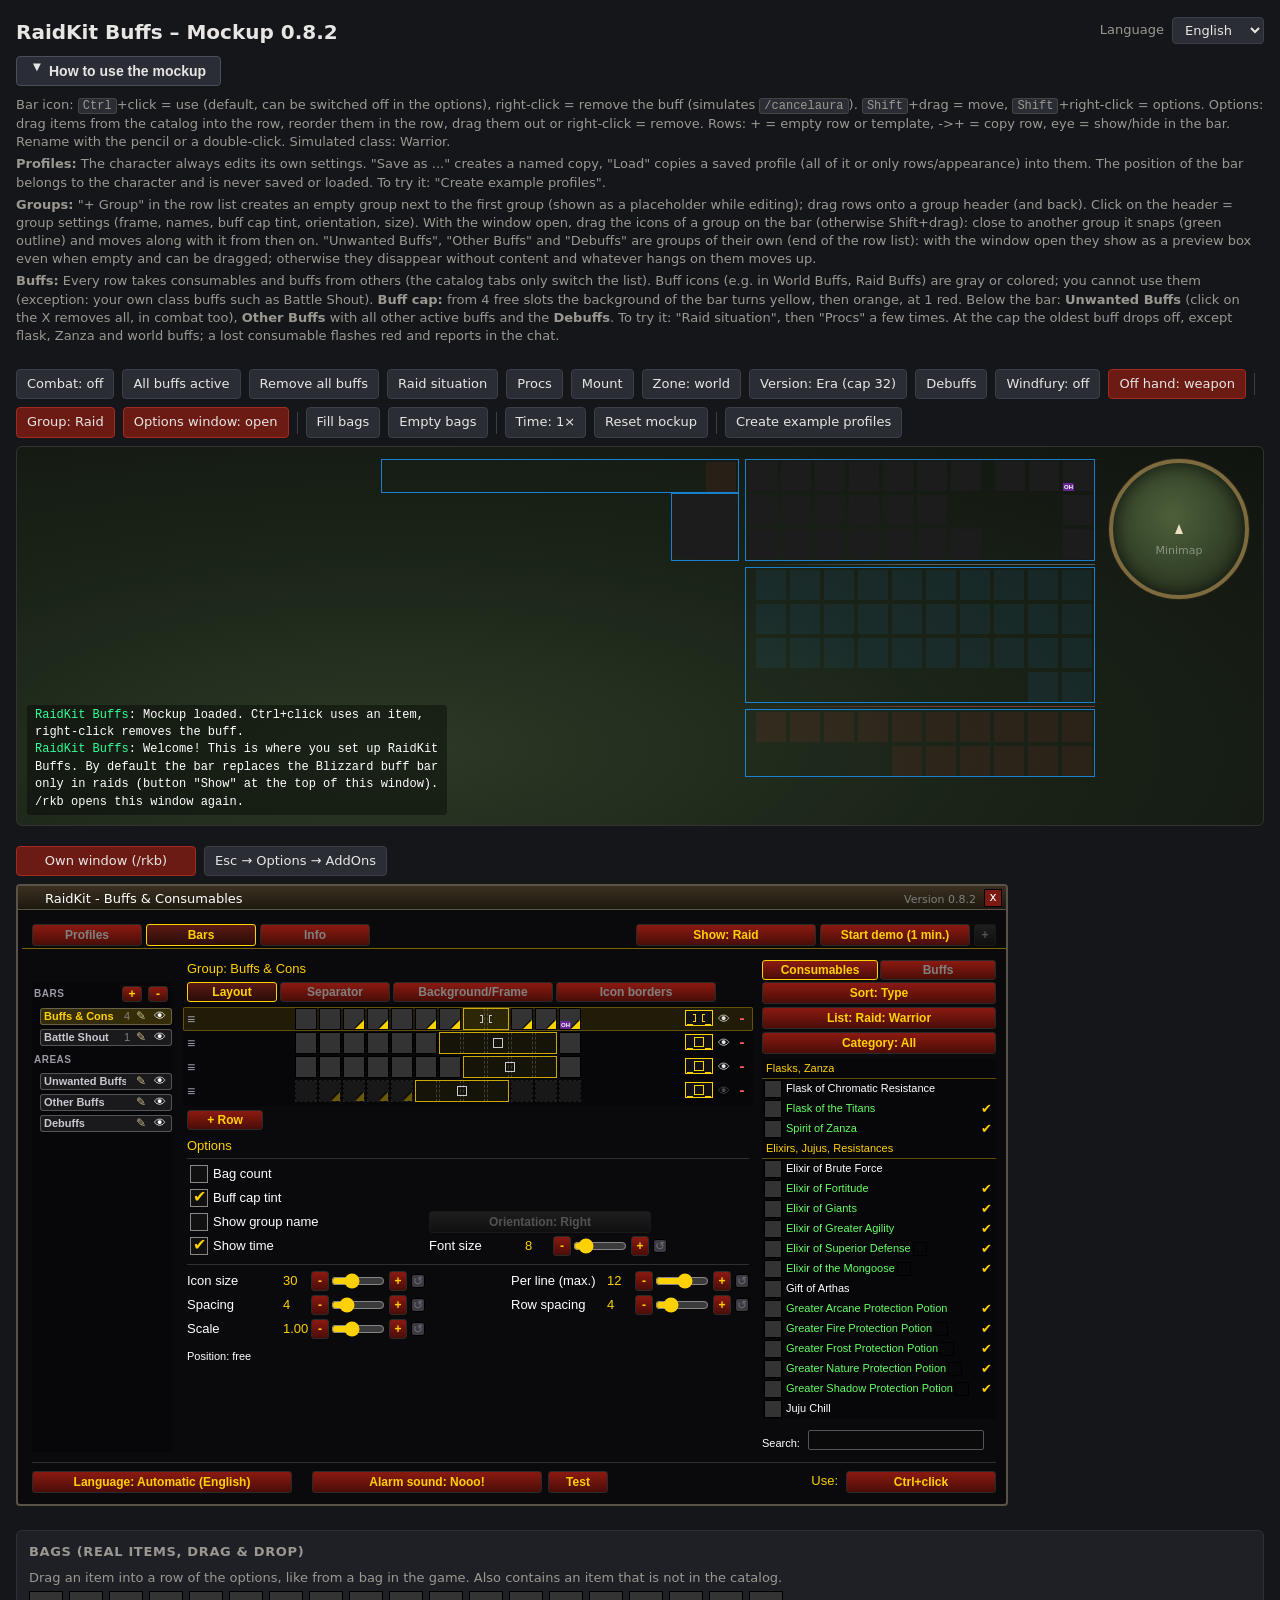
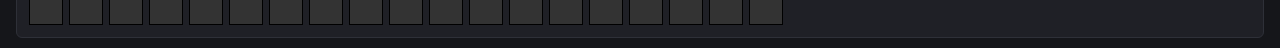
==== Docs/mockup/raidkit_buffs.html @ 88bfc9eb "Preview 0.8.2" ====
<!doctype html>
<html lang="en">
<head>
<meta charset="utf-8">
<meta name="viewport" content="width=device-width, initial-scale=1">
<title>RaidKit Buffs Mockup</title>
<!--
  Interactive preview of RaidKit Buffs 0.6.0 (bar + options).
  Mirrors layout and logic of Bar.lua / Options.lua / Auras.lua / Data.lua:
  - options content 660x605 with the same Place(x, y) coordinates as Options.lua
  - drag & drop as in game: catalog -> row, reorder within the row, drag out = remove, reorder rows
  - icon states, use mode (Ctrl+click / click / off), combat-safe rebuild
  Icons are loaded from Wowhead (wow.zamimg.com), like many fan sites do.
  Layout in css/raidkit_buffs.css, code in js/ (one file per Lua counterpart, load order in js/boot.js).
  CATALOG (js/data.js) is generated from Data.lua: tools\sync-mockup-catalog.ps1
-->
<link rel="stylesheet" href="css/raidkit_buffs.css">
</head>
<body>
<!-- page texts (2026-11-14, user): English in the HTML, German from PAGE_DE (data-p = key); the dropdown top right
     switches the whole page, the game texts too (?lang=) -->
<header>
  <div class="pagehead">
    <h1>RaidKit Buffs – Mockup 0.8.2</h1>
    <label class="pagelang"><span data-p="Language">Language</span>
      <select id="pageLang"><option value="en">English</option><option value="de">Deutsch</option><option value="fr">Français</option><option value="es">Español</option></select>
    </label>
  </div>
  <details class="pagehelp" id="pageHelp" open><summary data-p="How to use the mockup">How to use the mockup</summary>
  <p class="hint" data-p="intro">Bar icon: <kbd>Ctrl</kbd>+click = use (default, can be switched off in the options), right-click = remove the buff (simulates <kbd>/cancelaura</kbd>). <kbd>Shift</kbd>+drag = move, <kbd>Shift</kbd>+right-click = options.
    Options: drag items from the catalog into the row, reorder them in the row, drag them out or right-click = remove.
    Rows: + = empty row or template, ->+ = copy row, eye = show/hide in the bar. Rename with the pencil or a double-click. Simulated class: Warrior.</p>
  <p class="hint" data-p="profiles"><b>Profiles:</b> The character always edits its own settings. "Save as ..." creates a named copy, "Load" copies a saved profile (all of it or only rows/appearance) into them. The position of the bar belongs to the character and is never saved or loaded. To try it: "Create example profiles".</p>
  <p class="hint" data-p="groups"><b>Groups:</b> "+ Group" in the row list creates an empty group next to the first group (shown as a placeholder while editing); drag rows onto a group header (and back). Click on the header = group settings (frame, names, buff cap tint, orientation, size). With the window open, drag the icons of a group on the bar (otherwise Shift+drag): close to another group it snaps (green outline) and moves along with it from then on. "Unwanted Buffs", "Other Buffs" and "Debuffs" are groups of their own (end of the row list): with the window open they show as a preview box even when empty and can be dragged; otherwise they disappear without content and whatever hangs on them moves up.</p>
  <p class="hint" data-p="buffs"><b>Buffs:</b> Every row takes consumables and buffs from others (the catalog tabs only switch the list). Buff icons (e.g. in World Buffs, Raid Buffs) are gray or colored; you cannot use them (exception: your own class buffs such as Battle Shout). <b>Buff cap:</b> from 4 free slots the background of the bar turns yellow, then orange, at 1 red. Below the bar: <b>Unwanted Buffs</b> (click on the X removes all, in combat too), <b>Other Buffs</b> with all other active buffs and the <b>Debuffs</b>.
    To try it: "Raid situation", then "Procs" a few times. At the cap the oldest buff drops off, except flask, Zanza and world buffs; a lost consumable flashes red and reports in the chat.</p>
  </details>
</header>

<section>
  <div class="toolbar">
    <button id="btnCombat" data-p="Combat: off">Combat: off</button>
    <button id="btnAllOn" data-p="All buffs active">All buffs active</button>
    <button id="btnAllOff" data-p="Remove all buffs">Remove all buffs</button>
    <button id="btnRaid" data-p="Raid situation">Raid situation</button>
    <button id="btnProcs">Procs</button>
    <button id="btnMount" data-p="Mount">Mount</button>
    <button id="btnZone" data-p="Zone: world">Zone: world</button>
    <button id="btnVersion" data-p="Version: Era (cap 32)">Version: Era (cap 32)</button>
    <button id="btnDebuff">Debuffs</button>
    <button id="btnWf" data-p="Windfury: off">Windfury: off</button>
    <button id="btnOffhand" class="on" data-p="Off hand: weapon">Off hand: weapon</button>
    <span class="sep"></span>
    <button id="btnGroup" class="on" data-p="Group: Raid">Group: Raid</button>
    <button id="btnOptOpen" data-p="Options window: closed">Options window: closed</button>
    <span class="sep"></span>
    <button id="btnRefill" data-p="Fill bags">Fill bags</button>
    <button id="btnEmpty" data-p="Empty bags">Empty bags</button>
    <span class="sep"></span>
    <button id="btnFast" data-p="Time: 1×">Time: 1×</button>
    <button id="btnReset" data-p="Reset mockup">Reset mockup</button>
    <span class="sep"></span>
    <button id="btnExamples" data-p="Create example profiles">Create example profiles</button>
  </div>
  <div class="screen" id="screen">
    <div class="combat-badge" data-p="In combat">In combat</div>
    <div class="minimap"><span>Minimap</span></div>
    <div class="bufffake" id="bufffake"></div>
    <div class="chat" id="chat"></div>
    <div class="cb-container" id="bar"></div>
    <div class="flash" id="flash"></div>
  </div>
</section>

<section>
  <div class="toolbar viewtabs">
    <button id="viewWindow" class="on" data-p="Own window (/rkb)">Own window (/rkb)</button>
    <button id="viewSettings" data-p="Esc → Options → AddOns">Esc → Options → AddOns</button>
  </div>
  <div class="host-wrap">
    <div class="window" id="hostWindow">
      <div class="titlebar"></div><div class="titleicon"></div><div class="titletext">RaidKit - Buffs &amp; Consumables</div><div class="titlever">Version 0.8.2</div><div class="close">x</div>
    </div>
    <div class="settings" id="hostSettings" style="display:none">
      <div class="head" data-l="Options">Options</div>
      <div class="cats">
        <div class="h" data-l="Game">Game</div><div data-l="Controls">Controls</div><div data-l="Interface">Interface</div><div data-l="Graphics">Graphics</div>
        <div class="h" data-l="AddOns">AddOns</div><div>Leatrix Plus</div><div class="on">RaidKitBuffsConsumables</div><div>Questie</div>
      </div>
      <div class="canvas" id="canvas">
        <div class="blizz-title">RaidKit - Buffs &amp; Consumables</div>
        <div class="blizz-text" data-l="The options have their own window (also via /rkb or /rkbc).">The options have their own window (also via /rkb or /rkbc).</div>
        <div class="blizz-btn" id="openOptions" data-l="Open RaidKit - Buffs &amp; Consumables">Open RaidKit - Buffs &amp; Consumables</div>
      </div>
    </div>
  </div>

  <div class="side">
    <div class="panel">
      <h2 data-p="Bags (real items, drag &amp; drop)">Bags (real items, drag &amp; drop)</h2>
      <p class="hint" data-p="bagsHint">Drag an item into a row of the options, like from a bag in the game. Also contains an item that is not in the catalog.</p>
      <div class="bag" id="bag"></div>
    </div>
  </div>
</section>

<div class="tooltip" id="tip"></div>
<div class="dragicon ic" id="dragicon"><div class="hint"></div></div>

<!-- scripts: js/boot.js loads locale.js, then the parts in js/ (list there) -->
<script src="js/locale.js"></script>
<script src="js/boot.js"></script>
</body>
</html>
---- Docs/mockup/css/raidkit_buffs.css ----
:root {
  --bg: #15161a; --panel: #1f2026; --text: #e8e6e3; --muted: #9a9890;
  --gold: #ffd100; --grey: #808080;
  --frame-bg: rgba(10, 10, 12, .94); --frame-border: #5a5348;
  --btn-top: #8b1a10; --btn-bot: #4a0d08;
}
* { box-sizing: border-box; }
body { margin: 0; background: var(--bg); color: var(--text); font: 14px/1.4 "Segoe UI", system-ui, sans-serif; }
header, section { max-width: 1280px; margin: 0 auto; padding: 10px 16px; }
h1 { font-size: 20px; margin: 8px 0 4px; }
h2 { font-size: 13px; margin: 0 0 8px; color: var(--muted); font-weight: 600; text-transform: uppercase; letter-spacing: .05em; }
p.hint { color: var(--muted); margin: 4px 0; font-size: 13px; }
/* page help, can be folded (2026-11-22, user; state per browser in localStorage) */
details.pagehelp summary { display: inline-block; list-style: none; cursor: pointer; user-select: none; margin: 6px 0;
  padding: 5px 14px; font: 600 14px/1.3 "Segoe UI", sans-serif; color: var(--text); background: #2a2d36;
  border: 1px solid #4a4e5c; border-radius: 4px; }
details.pagehelp summary::-webkit-details-marker { display: none; }
details.pagehelp summary::before { content: "\25B8"; display: inline-block; width: 1em; margin-right: 4px; transition: transform .15s; }
details.pagehelp[open] summary::before { transform: rotate(90deg); }
details.pagehelp summary:hover { background: #353946; border-color: #6a6f80; }
/* language of the whole page, top right (2026-11-14, user) */
.pagehead { display: flex; align-items: center; justify-content: space-between; gap: 12px; flex-wrap: wrap; }
.pagelang { display: flex; align-items: center; gap: 8px; color: var(--muted); font-size: 13px; }
.pagelang select { background: #2b2d35; color: var(--text); border: 1px solid #3c3f4a; border-radius: 4px; padding: 4px 8px; font: inherit; cursor: pointer; }
.pagelang select:hover { background: #363946; }
.toolbar { display: flex; flex-wrap: wrap; gap: 8px; align-items: center; margin-bottom: 8px; }
.toolbar button { background: #2b2d35; color: var(--text); border: 1px solid #3c3f4a; border-radius: 4px; padding: 5px 10px; cursor: pointer; font: inherit; font-size: 13px; }
.toolbar button:hover { background: #363946; }
.toolbar button.on { background: #6b1a14; border-color: #a52a20; }
.toolbar .sep { width: 1px; height: 22px; background: #3c3f4a; }
kbd { background: #2b2d35; border: 1px solid #444; border-radius: 3px; padding: 0 4px; font-size: 12px; }

/* Icons (Wowhead) */
.ic { background-color: #333; background-size: 116%; background-position: center; border: 1px solid #000; }

/* ---------- Game screen ---------- */
.screen { position: relative; height: 380px; overflow: hidden; border: 1px solid #333; border-radius: 6px;
  background: radial-gradient(ellipse at 30% 80%, #2c3a26 0%, #1b2418 45%, #10140f 100%); user-select: none; }
/* minimap dummy (2026-11-22, user): top right like in the game; Blizzard buffs and the mockup's start place of the bar
   (MOCKUP_START_POINT in core.js) sit just left of it */
.minimap { position: absolute; right: 14px; top: 12px; width: 140px; height: 140px; border-radius: 50%; box-sizing: border-box;
  border: 4px solid #7d6a3f; box-shadow: 0 0 0 1px #2a2316, inset 0 0 18px rgba(0,0,0,.7);
  background: radial-gradient(circle at 45% 40%, #4d5f3a 0%, #36452a 50%, #222b1b 100%);
  display: flex; align-items: center; justify-content: center; font-size: 11px; color: rgba(255,255,255,.4); pointer-events: none; }
.minimap::after { content: ""; position: absolute; left: 50%; top: 50%; width: 0; height: 0; margin: -5px 0 0 -4px;
  border-left: 4px solid transparent; border-right: 4px solid transparent; border-bottom: 10px solid #e8e0c0; }
.minimap span { margin-top: 44px; }
.bufffake { position: absolute; right: 168px; top: 12px; width: 416px; display: flex; flex-wrap: wrap; gap: 2px; justify-content: flex-end; }
.bufffake div { width: 24px; height: 24px; }
.bufffake div.brk { flex-basis: 100%; height: 4px; }
.bufffake div.wpn { box-shadow: 0 0 0 1px #b048f8; margin-right: 6px; }
/* weapon entries (2026-11-09): MH = main hand, OH = off hand, bottom left and small (2026-11-14, top is the
   remaining time); Windfury = blue glow */
.cb-btn .hand, .cb-other .hand, .content .itm .handmark { position: absolute; left: 0; bottom: 0; font: 700 6px/1 "Segoe UI", sans-serif; color: #fff; background: rgba(110, 40, 160, .9); padding: 1px 1px; border-radius: 0 2px 0 0; pointer-events: none; }
.content .itm .handmark { pointer-events: auto; cursor: pointer; }
.content .itm .handmark:hover { background: #b048f8; }
.cb-btn.wf .border { box-shadow: 0 0 6px 2px rgba(80, 170, 255, .9); }
.combat-badge { position: absolute; left: 12px; top: 10px; font-size: 12px; padding: 2px 8px; border-radius: 3px; background: #a52a20; color: #fff; display: none; }
.screen.combat .combat-badge { display: block; }
.screen.combat { box-shadow: inset 0 0 40px rgba(200, 30, 20, .35); }
.flash { position: absolute; left: 50%; bottom: 14px; transform: translateX(-50%); font-size: 13px; color: #ffd100; text-shadow: 1px 1px 0 #000; opacity: 0; transition: opacity .3s; pointer-events: none; }
.flash.show { opacity: 1; }

.cb-container { position: absolute; }
.cb-label { position: absolute; white-space: nowrap; color: var(--gold); font: 600 11px/1 "Segoe UI", sans-serif; text-shadow: 1px 1px 0 #000; transform: translateY(-50%); }
.cb-btn { position: absolute; cursor: pointer; }
.cb-btn .border { position: absolute; inset: calc(-1 * var(--bw, 1px)); } /* thickness per group (style 2026-11-14) */
.cb-btn .icon { position: absolute; inset: 0; border: 0; }
.cb-btn.missing .icon { filter: grayscale(1) brightness(.55); }
.cb-btn:hover .hl { position: absolute; inset: 0; background: rgba(255,255,255,.18); }
.cb-btn .cd { position: absolute; inset: 0; pointer-events: none; }
.cb-btn .count { position: absolute; right: 2px; bottom: 1px; font: 700 9px/1 "Segoe UI", sans-serif; text-shadow: 1px 1px 0 #000, -1px -1px 0 #000; } /* 2 px smaller since 2026-11-10 (user), = SetFont(size - 2) in Bar.lua */
.cb-btn .timer { position: absolute; left: 50%; transform: translateX(-50%); top: 1px; padding: 1px 2px; white-space: nowrap; background: rgba(0,0,0,.55); text-align: center; font: 600 10px/1 "Segoe UI", sans-serif; color: #fff; text-shadow: 1px 1px 0 #000, -1px -1px 0 #000; }
/* soft dark background behind the remaining time (user 2026-11-12), only while there is a text (= TimerText in Bar.lua) */
.cb-btn .timer:empty, .cb-other .timer:empty { display: none; }
.cb-btn .timer.low, .cb-other .timer.low { color: rgb(255,209,0); } /* at most 10 % of the duration left (2026-11-12, = TIMER_LOW in Bar.lua) */
/* = Bar.lua mover: 1 px outline (2 px until 2026-11-10) around icons + row names while Shift is held over the bar, never takes the mouse */
.cb-mover { position: absolute; border: 1px solid rgba(26, 153, 255, .8); z-index: 0; display: none; pointer-events: none; }
.cb-mover.show { display: block; }
/* = container.demoLabel (GameFontNormalHuge, orange), 10 px beside the outline box (vertically centred) on the side with more room */
.cb-demolabel { position: absolute; z-index: 6; display: none; white-space: nowrap; pointer-events: none; font: 700 20px/1 "Friz Quadrata TT", Georgia, serif; color: #ff801a; text-shadow: 1px 1px 0 #000; }
/* option "Rahmen um die Icons" off (2026-11-10, showBorders): no border anywhere, except while an icon blinks
   red for a lost consumable (the loss alarm must stay visible) */
.cb-container.noborder .border { display: none; }
.cb-container.noborder .cb-btn.lost .border { display: block; }
/* option "Zeit anzeigen" off (2026-11-14, per group) */
.cb-container.notime .timer { display: none; }
.cb-btn .timer, .cb-other .timer { font-size: var(--tfs, 10px) !important; } /* "Font size" per group (2026-11-14) */
/* = Bar.lua capTint (2026-11-10): background of the whole bar (icons + row names) by free buff slots */
.cb-tint { position: absolute; z-index: 0; pointer-events: none; border-radius: 3px; display: none; }
/* groups (proposal 2026-11-11): optional frame like the "Unerwünschte Buffs" button, neutral colour; the cap tint
   lies on top of its fill. Outline while dragging: yellow, green = snapped to another group's edge */
.cb-gframe { position: absolute; z-index: 0; pointer-events: none; border-radius: 2px;
  background: linear-gradient(rgba(40,40,46,.85), rgba(16,16,20,.85)); box-shadow: 0 0 0 1px #6c6c78; }
.cb-gname { color: #c8c8d0; font-weight: 700; } /* group name (2026-11-15 proposal: inside the frame, every group alike) */
.cb-mover.drag { border-color: rgba(255, 209, 0, .9); }
.cb-mover.snap { border-color: rgba(64, 255, 64, .95); }
/* 2026-11-11: yellow = what a drag from here would move (hover: middle = the whole docked cluster, edge = only this
   group); while editing the outline takes the mouse below the icons (drag on the empty space of a group) */
.cb-mover.hot { border-color: rgba(255, 209, 0, .9); }
.cb-mover.show.edit, .cb-mover.show.mouse { pointer-events: auto; }
/* = SetHitRectInsets(-5) in Bar.lua: the edge can be grabbed a little outside the line too (session 4b) */
.cb-mover.show.edit::after, .cb-mover.show.mouse::after { content: ""; position: absolute; inset: -6px; }
/* no lines around the placeholders (session 4b, user: why a second frame inside the group?) */
.cb-preview, .cb-preview.open.up, .cb-preview.open:not(.up), .cb-preview .ph { border-color: transparent !important; }
.cb-area .cb-other, .cb-area .cb-unwrow, .cb-area .cb-counter { z-index: 1; } /* above the outline that takes the mouse */
.cb-btn { z-index: 1; }

.tooltip { position: fixed; z-index: 100; pointer-events: none; background: rgba(8, 8, 20, .95); border: 1px solid #6c6c80; border-radius: 4px; padding: 6px 8px; font-size: 12px; min-width: 190px; max-width: 290px; display: none; }
.tooltip .n { color: #fff; font-weight: 600; font-size: 13px; }
.tooltip .y { color: #ffd100; }
/* proposal: status mark on every bar icon + slot marker */
.cb-btn .st { position: absolute; left: 1px; bottom: 1px; width: 12px; height: 12px; border-radius: 50%; display: grid; place-items: center;
  font: 700 9px/1 "Segoe UI", sans-serif; background: rgba(0,0,0,.75); pointer-events: none; }
.cb-btn .st.ok { color: #33e633; box-shadow: 0 0 0 1px #33e633; }
.cb-btn .st.no { color: #ff4040; box-shadow: 0 0 0 1px #ff4040; }
.cb-btn .st.lock { color: #ddd; box-shadow: 0 0 0 1px #ddd; font-size: 7px; }
/* = slotMark in Bar.lua / Options.lua: 6x6 gold square, hidden since 2026-11-10 (user) */
.cb-btn .slotmark, .content .itm .slotmark { position: absolute; right: 1px; top: 1px; width: 6px; height: 6px; background: #ffd100; pointer-events: none; display: none !important; }
.tooltip .g { color: #33ff33; } .tooltip .r { color: #ff4d4d; } .tooltip .w { color: #fff; } .tooltip .d { color: #999; } .tooltip .b { color: #66ccff; }

/* chat frame inside the game screen, bottom left like in the game (2026-11-22, user; before a panel below the page) */
.chat { position: absolute; left: 10px; bottom: 10px; width: 420px; max-width: calc(100% - 20px); height: 110px; box-sizing: border-box;
  overflow-y: auto; background: rgba(0,0,0,.4); border-radius: 3px; padding: 4px 8px; font: 12px/1.45 Consolas, monospace; color: #fff; }
.chat .p { color: #33ff99; }
.bag { display: flex; flex-wrap: wrap; gap: 6px; }
.bag .slot { width: 34px; height: 34px; cursor: grab; }
.panel { background: var(--panel); border: 1px solid #2e3038; border-radius: 6px; padding: 12px; }
.side { display: grid; gap: 16px; grid-template-columns: repeat(auto-fit, minmax(300px, 1fr)); margin-top: 16px; }

/* ---------- Options ---------- */
.host-wrap { overflow-x: auto; padding-bottom: 8px; }
.window { position: relative; /* width, height: CONTENT_W + 8, CONTENT_H + 34 (page.js; 968 x 622 until 2026-11-16) */ background: var(--frame-bg); border: 2px solid var(--frame-border); border-radius: 4px; }
.window .titlebar { position: absolute; left: 0; right: 0; top: 0; height: 24px; background: linear-gradient(#3a3020, #1d180f); border-bottom: 1px solid var(--frame-border); }
/* title bar (2026-11-09): addon icon + name left, version right (= CreateWindow in Options.lua) */
.window .titleicon { position: absolute; left: 8px; top: 5px; width: 14px; height: 14px; background: url(https://wow.zamimg.com/images/wow/icons/large/inv_potion_62.jpg) center / 120%; }
.window .titletext { position: absolute; left: 27px; top: 4px; color: #fff; font-size: 13px; }
.window .titlever { position: absolute; right: 30px; top: 6px; color: var(--grey); font-size: 11px; }
.window .close { position: absolute; right: 4px; top: 3px; width: 18px; height: 18px; background: #7a1a10; color: #fff; border: 1px solid #000; font-size: 12px; line-height: 15px; text-align: center; }
.settings { position: relative; width: 920px; height: 640px; background: #0e0e10; border: 2px solid var(--frame-border); border-radius: 4px; }
.settings .head { position: absolute; left: 0; right: 0; top: 0; height: 30px; background: linear-gradient(#3a3020, #1d180f); color: #ffd100; text-align: center; line-height: 30px; font-size: 14px; }
.settings .cats { position: absolute; left: 10px; top: 40px; width: 220px; bottom: 50px; background: rgba(255,255,255,.03); border: 1px solid #2a2a2a; padding: 6px; font-size: 13px; }
.settings .cats div { padding: 3px 8px; color: #ccc; }
.settings .cats .h { color: #ffd100; margin-top: 6px; }
.settings .cats .on { background: rgba(255,209,0,.15); color: #fff; }
.settings .canvas { position: absolute; left: 240px; top: 40px; right: 10px; bottom: 50px; border: 1px dashed rgba(255,255,255,.12); overflow: hidden; }
.settings .blizz-title { position: absolute; left: 16px; top: 16px; color: #ffd100; font-size: 17px; }
.settings .blizz-text { position: absolute; left: 16px; top: 46px; color: #fff; font-size: 13px; }
.settings .blizz-btn { position: absolute; left: 16px; top: 74px; width: 300px; height: 24px; line-height: 22px; text-align: center; background: linear-gradient(var(--btn-top), var(--btn-bot)); border: 1px solid #2a2a2a; border-radius: 3px; color: var(--gold); font: 600 12px/22px "Segoe UI", sans-serif; cursor: pointer; }
.settings .blizz-btn:hover { filter: brightness(1.25); }
.content .rowline .eye { width: 16px; text-align: center; font-size: 12px; cursor: pointer; }
.content .rowline.off .nm { color: #808080; }
.content .rowline.off .eye { filter: grayscale(1); opacity: .35; }
.content .menu.addmenu { width: 168px; }
.content .menu.addmenu .it { width: 150px; }
.content .menu.listmenu { width: 234px; padding: 6px; }
.content .pencil.small { width: 14px; height: 14px; line-height: 14px; font-size: 12px; }

.content { position: absolute; /* width, height: CONTENT_W, CONTENT_H (options-base.js) */ font: 13px/1.2 "Segoe UI", sans-serif; user-select: none; }
/* navigation as tabs at the top (proposal 2026-11-14, user; before a list on the left) */
/* z-index: the page "Bars" is moved up (ROWS_DY) and would lie over the tabs, they could not be clicked */
.content .navtab { z-index: 5; }
.content .navdemo { z-index: 6; height: 22px; line-height: 20px; } /* demo in the tab line (2026-11-15) */
.content .navtab { height: 24px; line-height: 22px; border-radius: 4px 4px 0 0; border-bottom: none; }
.content .navtab.on { background: linear-gradient(#5a1a12, #2a0c08); }
.content .navline { height: 1px; background: rgba(255,209,0,.45); }
.content .page { height: 552px; } /* width = PAGE_W (options-base.js) */
.content .a { position: absolute; }
.content .lbl { color: var(--gold); white-space: nowrap; }
.content .lbl.hl { color: #fff; } .content .lbl.small { font-size: 11px; color: #fff; } .content .lbl.dis { color: var(--grey); font-size: 11px; white-space: pre-line; }
.content .wbtn { height: 22px; background: linear-gradient(var(--btn-top), var(--btn-bot)); border: 1px solid #2a2a2a; border-radius: 3px; color: var(--gold); font: 600 12px/20px "Segoe UI", sans-serif; text-align: center; cursor: pointer; white-space: nowrap; overflow: hidden; padding: 0 4px; }
.content .wbtn:hover { filter: brightness(1.25); }
.content .wbtn.sel { color: #fff; box-shadow: inset 0 0 0 1px #ffd100, 0 0 6px rgba(255, 209, 0, .5); }
.content input.wedit { height: 20px; background: #0a0a0a; border: 1px solid #555; border-radius: 2px; color: #fff; font: 12px "Segoe UI", sans-serif; padding: 0 5px; user-select: text; }
.content .cbx { height: 24px; display: flex; align-items: center; cursor: pointer; }
.content .cbx .box { width: 18px; height: 18px; margin: 3px; border: 1px solid #888; background: #111; position: relative; flex: none; }
.content .cbx.on .box::after { content: "\2714"; position: absolute; left: 2px; top: -3px; color: var(--gold); font-size: 16px; }
.content .cbx .t { color: #fff; white-space: nowrap; margin-left: 2px; }
.content .cbx.dis { opacity: .45; cursor: default; }
/* = Slider() in Options.lua: label 0, value 96, [-] 124, track 144-206, [+] 210 */
.content .wslider { width: 222px; height: 22px; } /* 230 until 2026-11-14: room for the inherit button */
.content .wslider .sl-l { position: absolute; left: 0; top: 3px; }
.content .wslider .sl-v { position: absolute; left: 96px; top: 3px; }
.content .wslider .sl-m { position: absolute; left: 124px; top: 1px; }
.content .wslider .sl-r { position: absolute; left: 144px; top: 5px; width: 54px; height: 12px; margin: 0; accent-color: #ffd100; }
.content .wslider .sl-p { position: absolute; left: 202px; top: 1px; }
.content .wslider.dis .sl-l, .content .wslider.dis .sl-v { color: var(--grey); }
.content .wslider.dis .wbtn { filter: grayscale(1) brightness(.6); cursor: default; }
.content .menu.posmenu { width: 150px; padding: 6px; }
.content .grid-area { background: rgba(0,0,0,.3); }
.content .pvbox { pointer-events: none; } /* preview line of a group (2026-11-15): grey, no mouse */
.content .pvic { position: absolute; top: 4px; width: 22px; height: 22px; background-size: cover; filter: grayscale(1); opacity: .55; }
.content .pvlbl { position: absolute; right: 6px; top: 50%; transform: translateY(-50%); font-size: 11px; color: #808080; }
.content .grid-area.glow { background: rgba(255, 209, 0, .15); }
.content .grid-empty { position: absolute; inset: 0; display: flex; align-items: center; justify-content: center; text-align: center; color: #777; font-size: 12px; pointer-events: none; padding: 0 20px; }
.content .itm { width: 22px; height: 22px; cursor: grab; } /* = ITEM_SIZE (30 until 2026-11-14) */
.content .itm:hover { outline: 1px solid rgba(255,255,255,.6); }
/* proposal: fold-out column with alternatives below a grid icon */
.content .itm { position: absolute; }
/* icon with alternatives in the grid: gold corner bottom right (user 2026-11-12, variant A of six; before a thick
   gold frame) = b.altMark in Options.lua */
.content .itm.hasalt::after { content: ""; position: absolute; pointer-events: none; right: 0; bottom: 0; width: 0; height: 0;
  border-left: 9px solid transparent; border-bottom: 9px solid #ffd100; filter: drop-shadow(-1px -1px 0 rgba(0,0,0,.7)); }
.content .flyout { z-index: 30; padding: 4px 3px 3px; display: grid; grid-auto-flow: column; grid-auto-columns: 22px; gap: 2px; /* 30/4 until 2026-11-14 */
  background: rgba(10,10,12,.96); border: 1px solid #6c5a2a; border-top: none; border-radius: 0 0 4px 4px; }
.content .fcell { position: relative; width: 22px; height: 22px; flex: none; cursor: grab; outline: 1px solid #555; }
.content .fcell:hover { outline: 1px solid rgba(255,255,255,.7); }
.content .fcell.pick { outline: 2px solid #ffd100; }
.content .fcell.empty { cursor: default; outline: 1px dashed #777; background: rgba(255,255,255,.04); display: grid; place-items: center; }
.content .fcell.empty::before { content: "+"; color: #888; font: 400 18px/1 "Segoe UI", sans-serif; }
.content .fcell.hot { outline: 2px solid #40ff40; background: rgba(64,255,64,.18); }
.content .fcell.drop { box-shadow: 0 -3px 0 0 #1a99ff; }
.content .catlist { width: 234px; background: rgba(0,0,0,.3); overflow: hidden; }
.content .catline { height: 20px; display: flex; align-items: center; gap: 4px; padding: 0 2px; cursor: grab; font-size: 11px; color: #fff; }
.content .catline:hover { background: rgba(255, 209, 0, .15); }
.content .catline .ic { width: 18px; height: 18px; flex: none; }
.content .catline .nm { flex: 0 1 auto; min-width: 0; overflow: hidden; white-space: nowrap; text-overflow: clip; }
.content .catline .sp { flex: 1; }
.content .catline.in .nm { color: #66ff66; }
/* section header when sorted by Typ/Werte (= header lines in RefreshCatalog) */
.content .catline.head { cursor: default; color: var(--gold); padding-left: 4px; box-shadow: inset 0 -1px 0 rgba(255, 209, 0, .35); }
.content .catline.head:hover { background: none; }
/* first entry of a later part of a category (2026-11-20, = line.subLine in Lua): faint 1 px line on the top edge, 6 px in */
.content .catline.subtop { position: relative; }
.content .catline.subtop::before { content: ""; position: absolute; left: 6px; right: 6px; top: 0; height: 1px; background: rgba(255, 255, 255, .2); }
.content .catline.head .ic { display: none; }
.content .menu.sortmenu { width: 130px; padding: 6px; }
.content .wbtn.dis, .content .wbtn.dis:hover { filter: grayscale(1) brightness(.6); color: #888; cursor: default; }
.content .wbtn.tiny { height: 20px; line-height: 18px; padding: 0; }
.content .rowlist { background: rgba(0,0,0,.3); } /* width = ROWS_W, set in options-rows.js (CSS had 190 px left over after 2026-11-16) */
.content .rowline { height: 20px; display: flex; align-items: center; gap: 4px; padding: 0 4px; cursor: grab; font-size: 11px; color: #fff; }
.content .rowlist .rowline { height: 17px; } /* row list with groups: 19 lines (2026-11-11) */
.content .rowline:hover { background: rgba(255, 209, 0, .15); }
.content .rowline.sel { background: rgba(255, 209, 0, .12); }
.content .rowline.sel .nm { color: var(--gold); }
.content .rowline.drop { background: rgba(255, 209, 0, .3); }
.content .rowline .nm { flex: 1; overflow: hidden; white-space: nowrap; }
.content .rowline .n { color: var(--grey); }
/* groups in the row list (proposal 2026-11-11): header line per group, rows indented below it */
.content .rowline.grp { background: rgba(255,255,255,.05); }
.content .rowline.grp .nm { color: #c8c8d0; font-weight: 600; }
.content .rowline.grp.sel { background: rgba(255, 209, 0, .18); }
.content .rowline.grp.sel .nm { color: var(--gold); }
.content .rowline.goff .nm { color: #808080; } /* row of a hidden group (2026-11-12; groups have an eye since then) */
.content .rowlist .rowline.grp.off .nm, .content .rowlist .rowline.grp.area.off .nm { color: #808080; } /* hidden group (2026-11-12) */
.content .rowline.sub { padding-left: 14px; }
.page.grpmode:not(.unwmode) .rowpanel:not(.stackfly), .page.unwmode .rowsize { display: none !important; }
/* heading "Reihen" (2026-11-11): click = "Alle Gruppen" in the middle column */
.content .headlink { cursor: pointer; }
.content .headlink:hover, .content .headlink.on { color: #fff; text-decoration: underline; }
/* "All Groups" (allmode, allpanel) is gone since session 20 */
.content .rowlist .rowline.cat { margin-top: 6px; background: none; cursor: default; padding-left: 2px; }
.content .rowlist .rowline.cat .nm { color: #9a9aa8; font-weight: 700; text-transform: uppercase; font-size: 10px; letter-spacing: .5px; }
/* the first line is the heading "Bars" with "+" and "-" right-aligned (session 20, user; "All Groups" is gone) */
.content .rowlist .rowline.cat:first-child { margin-top: 2px; height: 20px; }
.content .rowlist .rowline .wbtn.lhbtn { position: static; width: 18px; height: 16px; line-height: 14px; margin-left: 2px; flex: none; }
.content .rowlist .rowline.cat:first-child .pencil, .content .rowlist .rowline.cat:first-child .eye { display: none; }
.content .rowlist .rowline.cat .pencil, .content .rowlist .rowline.cat .eye { visibility: hidden; }
.content .rowlist .rowline.grp, .content .rowlist .rowline.sub { margin-left: 8px; }
.page.unwmode .notunw, .page.debuffmode .notdebuff { display: none !important; }
body.nocap .caponly { display: none !important; } /* only with a buff cap (Era), 2026-11-21 */
.page:not(.grpmode) .grppanel { display: none !important; }
/* style tabs (proposal 2026-11-14): only for "Alle Gruppen" and groups; on Frame/Separator/Icon borders the layout
   elements of the middle column are hidden, only the panel of the chosen tab is shown */
.page:not(.grpmode) .stab, .page:not(.stylemode) .spanel, .content .retired { display: none !important; }
.page.stylemode .grppanel:not(.spanel), .page.stylemode .rowpanel { display: none !important; }
.page.stylemode:not(.s-frame) .sp-frame, .page.stylemode:not(.s-sep) .sp-sep, .page.stylemode:not(.s-icon) .sp-icon { display: none !important; }
.content .wbtn.stab.on { background: linear-gradient(#5a1a12, #2a0c08); }
.content .menu .it .prev { display: inline-block; width: 34px; height: 14px; margin-right: 8px; vertical-align: -3px; }
.content .cswatch { display: flex; align-items: center; gap: 8px; width: 222px; height: 20px; cursor: pointer; }
.content .cswatch .t { flex: 1; color: var(--gold); font-size: 12px; }
.content .cswatch .box { width: 34px; height: 16px; border: 1px solid #888; background: repeating-conic-gradient(#666 0 25%, #333 0 50%) 0 0 / 8px 8px; }
.content .cswatch .fill { width: 100%; height: 100%; }
.content .cswatch:hover .box { border-color: #fff; }
.content .cswatch.dis { cursor: default; } .content .cswatch.dis .t { color: var(--grey); } .content .cswatch.dis .box { opacity: .35; }
/* reset button (2026-11-16, user; 2026-11-14 until session 20 the inherit button): behind every slider of a group,
   since 2026-11-17 also behind the colour fields and sliders of the style tabs; gold = own value, click = default of
   the addon again; grey = the default */
.content .ibtn { width: 14px; height: 14px; line-height: 13px; text-align: center; font-size: 12px; color: #1a1408; background: var(--gold);
  border: 1px solid #000; border-radius: 3px; cursor: pointer; }
.content .ibtn:hover { filter: brightness(1.25); }
.content .ibtn.dis { background: #3a3a40; color: #6c6c74; cursor: default; filter: none; }
.content .cpick { z-index: 50; width: 210px; padding: 8px; background: rgba(10,10,12,.97); border: 1px solid #6c5a2a; border-radius: 4px; box-shadow: 0 4px 14px rgba(0,0,0,.7); }
.content .cpick .h { color: var(--gold); font-size: 12px; margin-bottom: 6px; }
.content .cpick .row { display: flex; align-items: center; gap: 8px; margin-bottom: 6px; color: #ddd; font-size: 11px; }
.content .cpick input[type=color] { width: 60px; height: 26px; padding: 0; border: 1px solid #555; background: none; cursor: pointer; }
.content .cpick input[type=range] { flex: 1; }
.content .cpick .btns { display: flex; gap: 6px; justify-content: flex-end; }
.content .cpick .wbtn { position: static; }
.page.areamode .notarea { display: none !important; }
/* Leisten list (user 2026-11-12, proposal B "Kästen" chosen): every group a box; the three buff areas look like any
   group (= RefreshRows in Options.lua). "Alle Gruppen" (gold box at the top) is gone since session 20 */
.content .rowlist .rowline.grp.area .nm { color: #c8c8d0; font-weight: 600; font-style: normal; }
.content .rowlist .rowline.grp.area.sel .nm { color: var(--gold); }
.content .rowlist .rowline.grp { margin-top: 4px; background: rgba(255,255,255,.08); border-radius: 3px 3px 0 0;
  box-shadow: inset 0 1px 0 rgba(255,255,255,.25), inset 1px 0 0 rgba(255,255,255,.25), inset -1px 0 0 rgba(255,255,255,.25); }
.content .rowlist .rowline.grp.glast { border-radius: 3px; box-shadow: inset 0 0 0 1px rgba(255,255,255,.25); }
.content .rowlist .rowline.sub { padding-left: 10px; box-shadow: inset 1px 0 0 rgba(255,255,255,.25), inset -1px 0 0 rgba(255,255,255,.25); }
.content .rowlist .rowline.sub.glast { border-radius: 0 0 3px 3px; box-shadow: inset 1px 0 0 rgba(255,255,255,.25), inset -1px 0 0 rgba(255,255,255,.25), inset 0 -1px 0 rgba(255,255,255,.25); }
.content .rowlist .rowline.grp.sel { background: rgba(255,209,0,.18); }
.page:not(.areamode) .areaonly { display: none !important; }
.content .rowline.grp.area .nm { color: #9fc4e8; font-weight: 400; font-style: italic; }
/* empty "Unerwünschte Buffs" while the previews show (2026-11-11), red like its X */
.cb-preview.unw { border-color: rgba(255, 64, 64, .7); }
.cb-preview.unw .ph { border-color: rgba(255, 64, 64, .5); background: rgba(255, 64, 64, .08); }
.content .pencil { width: 16px; height: 16px; line-height: 16px; text-align: center; color: #c8b98a; font-size: 14px; cursor: pointer; }
.content .pencil:hover { color: #fff; text-shadow: 0 0 4px rgba(255, 209, 0, .8); }
.content .catline .ck { width: 16px; color: #ffd100; font-size: 13px; text-align: center; }
/* items with default alternatives (user 2026-11-10): icon of the first alternative after the name
   (= line.alt in Options.lua: 12x12, 3 px after the text) */
.content .catline .am { flex: none; width: 12px; height: 12px; margin-left: -1px; background-size: cover; box-shadow: 0 0 0 1px #000; pointer-events: none; }
.content .sep { height: 1px; background: rgba(255,255,255,.15); }
.content .menu { position: absolute; z-index: 20; background: rgba(12, 12, 18, .97); border: 1px solid #6c6c80; border-radius: 4px; padding: 6px 8px; display: none; width: 332px; }
.content .menu .col { display: inline-block; vertical-align: top; width: 156px; }
.content .menu .h { color: var(--gold); font-size: 11px; margin: 2px 4px 4px; }
.content .menu .it { font-size: 11px; color: #fff; padding: 2px 4px; cursor: pointer; }
.content .menu .it:hover, .content .menu .it.sel { background: rgba(255, 209, 0, .18); }
/* heading line in a choice menu (2026-11-20, alarm sounds; = o.header in CreateChoiceButton, GameFontNormalSmall) */
.content .menu .hd { font-size: 10px; color: #ffd100; padding: 4px 4px 1px; cursor: default; }
.dragicon { position: fixed; z-index: 200; width: 30px; height: 30px; pointer-events: none; opacity: .85; display: none; transform: translate(-50%, -50%); }
.dragicon .hint { position: absolute; top: 32px; left: 50%; transform: translateX(-50%); white-space: nowrap; font: 600 11px "Segoe UI", sans-serif; text-shadow: 1px 1px 0 #000; }
.viewtabs button { min-width: 180px; }

/* ---------- Profiles (proposal) ---------- */
.content .pname { overflow: hidden; text-overflow: ellipsis; }
.content .pname .pmod { color: #ff9933; }
.content .pname .pnone { color: var(--grey); }
.content .dlg-shade { position: absolute; inset: 0; background: rgba(0, 0, 0, .55); z-index: 40; }
.content .dlg { position: absolute; z-index: 41; background: var(--frame-bg); border: 2px solid var(--frame-border); border-radius: 4px; box-shadow: 0 6px 24px rgba(0, 0, 0, .7); }
.content .dlg-title { position: absolute; left: 0; right: 0; top: 0; height: 22px; line-height: 21px; text-align: center; color: #fff; background: linear-gradient(#3a3020, #1d180f); border-bottom: 1px solid var(--frame-border); }
.content .dlg-x { position: absolute; right: 3px; top: 2px; width: 17px; height: 17px; background: #7a1a10; color: #fff; border: 1px solid #000; font-size: 11px; line-height: 14px; text-align: center; cursor: pointer; }
.content .dlg.popup { padding: 16px 16px 12px; display: flex; flex-direction: column; align-items: center; gap: 10px; }
.content .dlg.popup .ptext { color: #fff; text-align: center; white-space: pre-line; }
.content .dlg.popup .pnote { color: var(--grey); font-size: 11px; text-align: center; }
.content .dlg.popup .pbtns { display: flex; gap: 8px; }
.content textarea.wtext { width: 100%; height: 90px; background: #0a0a0a; border: 1px solid #555; border-radius: 2px; color: #ddd; font: 11px/1.3 Consolas, monospace; padding: 4px; resize: none; user-select: text; word-break: break-all; }
.content .plist { background: rgba(0, 0, 0, .3); overflow: hidden; }
.content .pline { height: 20px; display: flex; align-items: center; gap: 6px; padding: 0 6px; font-size: 12px; color: #fff; cursor: pointer; }
.content .pline:hover { background: rgba(255, 209, 0, .15); }
.content .pline.sel { background: rgba(255, 209, 0, .12); }
.content .pline.sel .nm { color: var(--gold); }
.content .pline .nm { flex: 1; overflow: hidden; white-space: nowrap; text-overflow: ellipsis; }
.content .pline .cls { color: var(--grey); font-size: 11px; }
.content .pline .cur { color: #66ff66; font-size: 11px; }
.content .pline .cur.own { color: #78bfff; } /* = |cff78bfff in OptionsProfiles.lua */
.content .pempty { white-space: pre-line; }
.content .pempty { color: #777; font-size: 12px; text-align: center; padding: 80px 12px 0; }
.content .pinfo { color: #fff; white-space: normal; font-size: 12px; line-height: 1.45; }
.content .pinfo .n { color: var(--gold); font-size: 13px; }
.content .pinfo .d { color: var(--grey); font-size: 11px; }
.content .pinfo .warn { color: #ff9933; font-size: 11px; margin-top: 4px; }
.content .lbl.note { color: var(--grey); font-size: 11px; white-space: normal; }

/* ---------- Page "Info" (2026-11-20, = OptionsInfo.lua): three columns, blocks one below the other ---------- */
.content .infocol { font-size: 11px; line-height: 1.4; color: #fff; }
.content .infocol .ihdr { display: flex; gap: 8px; align-items: center; margin-bottom: 4px; }
.content .infocol .ititle { color: var(--gold); font-size: 16px; }
.content .infocol .isub { color: var(--grey); font-size: 11px; }
.content .infocol .ihead { color: var(--gold); font-size: 13px; margin-top: 14px; margin-bottom: 3px; padding-bottom: 2px; border-bottom: 1px solid rgba(255, 209, 0, .35); }
.content .infocol .ipair { margin-bottom: 2px; }
.content .infocol .ipair .k { color: var(--gold); }
.content .infocol .itext { margin-bottom: 4px; }
.content .infocol .idim { color: var(--grey); }
.content .infocol .icap { color: #66ff66; }
.content .infocol .inforeport { position: relative; margin-top: 6px; }
/* addon logo in the header (2026-11-21, = LOGO_SIZE in OptionsInfo.lua) */
.content .infocol .ilogo { width: 80px; height: 80px; border: 1px solid #000; }
.content .ihdr .ititle { white-space: nowrap; }

/* ---------- Buffs (proposal 2026-11-09) ---------- */
.cb-btn.lost .border { animation: lostblink .5s steps(2) infinite; }
@keyframes lostblink { 0% { background: rgb(255, 40, 40); } 50% { background: rgb(90, 0, 0); } }
.cb-extra { position: absolute; left: 0; }
.cb-counter { position: absolute; left: 0; top: 0; height: 16px; white-space: nowrap; font: 600 11px/16px "Segoe UI", sans-serif; text-shadow: 1px 1px 0 #000; color: #ddd; cursor: default; }
.cb-counter.l4 { color: #ffd100; } .cb-counter.l3 { color: #ffb030; } .cb-counter.l2 { color: #ff8a1e; }
.cb-counter.l1 { color: #ff5a46; } .cb-counter.l0 { color: #ff3030; }
/* row "Unerwünschte Buffs" (2026-11-10): click anywhere in it removes all (= secure macro button in Bar.lua) */
.cb-unwrow { position: absolute; cursor: pointer; } /* framed like a button: .s-button below (2026-11-11) */
/* option "Trenner anzeigen" (2026-11-14, = f.sep in Bar.lua): line on the docked side of a group, debuffs red */
.cb-sep { position: absolute; background: rgba(160, 160, 170, .5); pointer-events: none; display: none; }
.cb-sep.deb { background: rgba(255, 89, 89, .45); }
.cb-unwrow .cb-other { cursor: default; } /* own right-click since 2026-11-11, only the X removes all */
@keyframes unwpulse { 50% { outline-color: #700; } }
.cb-other { position: absolute; cursor: default; }
.cb-other .icon { position: absolute; inset: 0; }
.cb-other .border { position: absolute; inset: calc(-1 * var(--bw, 1px)); background: var(--bc-other, #555); }
.cb-other.unw .border { background: var(--bc-unwanted, #ff3030); }
/* "Unerwünschte Buffs" framed like a button (user 2026-11-11, = extra.unwBox in Bar.lua) */
.cb-unwrow { transition: background .12s, box-shadow .12s; }
.cb-unwrow.s-button { background: linear-gradient(#3a2a10, #1a1208); box-shadow: 0 0 0 3px #22180a, 0 0 0 4px #8a6d1f; border-radius: 2px; }
.cb-unwrow.s-button:hover:not(:has(.cb-other:hover)) { box-shadow: 0 0 0 3px #3a1010, 0 0 0 4px #ff4040; }
.cb-unwrow .hint { position: absolute; top: 0; display: grid; place-items: center; color: #ff6060; font: 700 13px/1 "Segoe UI", sans-serif; }
.cb-preview { position: absolute; left: -3px; top: 17px; border: 1px dashed rgba(26, 153, 255, .8); display: none; pointer-events: none; }
.cb-preview.show { display: block; }
.cb-ph { position: absolute; left: 0; top: 0; box-sizing: border-box; border: 1px dashed rgba(26, 153, 255, .55); background: rgba(26, 153, 255, .08); color: rgb(120, 190, 255); font: 600 10px/1 "Segoe UI", sans-serif; text-shadow: 1px 1px 0 #000; white-space: nowrap; display: flex; align-items: center; justify-content: center; pointer-events: none; }
.cb-preview.open.up { border-bottom: 1px dashed rgba(26, 153, 255, .8); border-top: none; -webkit-mask-image: linear-gradient(to top, #000 45%, transparent); mask-image: linear-gradient(to top, #000 45%, transparent); }
.cb-preview.open:not(.up) { border-bottom: none; -webkit-mask-image: linear-gradient(#000 45%, transparent); mask-image: linear-gradient(#000 45%, transparent); }
.cb-preview .ph { position: absolute; border: 1px dashed rgba(26, 153, 255, .55); background: rgba(26, 153, 255, .08); }
.cb-preview .pl { position: absolute; right: 0; top: -15px; font: 600 10px/1 "Segoe UI", sans-serif; color: rgb(120, 190, 255); text-shadow: 1px 1px 0 #000; white-space: nowrap; }
/* debuffs behind "Sonstige" (2026-11-09): red, label on the far side */
.cb-preview.deb { border-color: rgba(255, 51, 51, .8); }
.cb-preview.deb .ph { border-color: rgba(255, 51, 51, .55); background: rgba(255, 51, 51, .08); }
.cb-preview.deb .pl { color: rgb(255, 133, 133); top: auto; bottom: -15px; }
.cb-preview.deb.up .pl { top: -15px; bottom: auto; }
.cb-preview.ar .pl { right: auto; left: 0; }
.cb-other .timer { position: absolute; left: 50%; transform: translateX(-50%); top: 1px; padding: 1px 2px; white-space: nowrap; background: rgba(0,0,0,.55); text-align: center; font: 600 10px/1 "Segoe UI", sans-serif; color: #fff; text-shadow: 1px 1px 0 #000, -1px -1px 0 #000; } /* inside the icon like the rows since 2026-11-12 (before below) */
.content .wbtn.tab { color: var(--grey); }
.content .wbtn.tab.on { color: var(--gold); border-color: var(--gold); }
.content .catline .ck.unw { color: #ff4040; }
/* places of a row in the grid (2026-11-16): every place of the group dashed, the separator of a split row an X */
.content .grid-area .scell { position: absolute; width: 22px; height: 22px; box-sizing: border-box; border: 1px dashed rgba(255,255,255,.18); pointer-events: none; }
/* separator of a split row: yellow line between the halves (session 20, user; before an X on its own place) */
/* SEP_HIT px wide to grab it (session 20: draggable), the line itself 2 px in the middle */
.content .grid-area .ssep { position: absolute; width: 10px; height: 24px; cursor: ew-resize; z-index: 3; }
.content .grid-area .ssep::before { content: ""; position: absolute; left: 3.5px; top: 0; width: 3px; height: 24px; background: #ffd100; } /* 2 px until the second in-game test */
.content .grid-area .ssep:hover::before, .content .grid-area .ssep.drag::before { background: #fff3a0; box-shadow: 0 0 4px #ffd100; }
/* a gap of empty places (2026-11-18): yellow frame around them, the look of the separator in grey in its middle */
.content .grid-area .ssep.box { top: 1px !important; height: 22px; box-sizing: border-box; border: 1px solid rgba(255, 209, 0, .75); background: rgba(255, 209, 0, .06); }
.content .grid-area .ssep.box::before { display: none; }
.content .grid-area .ssep.box:hover { border-color: #fff3a0; background: rgba(255, 209, 0, .14); }
.content .grid-area .ssep.box .mini { position: absolute; background: #c8c8d2; pointer-events: none; }
/* rows of a group on its Layout tab (2026-11-16): grip, places, checkbox "Split row", eye, "-"; active row gold */
.content .sstack .sline { position: absolute; left: 0; right: 0; cursor: pointer; border-radius: 2px; }
.content .sstack .sline:hover { background: rgba(255,255,255,.04); }
.content .sstack .sline.sel { background: rgba(255,209,0,.10); box-shadow: inset 0 0 0 1px rgba(255,209,0,.30); }
/* drop gap of a dragged row (2026-11-16, user): 2 px on the border between two lines, above the icons (they hid it
   before, except 1 px) = line.drop on line.dropF in OptionsRowStack.lua */
.content .sstack .sline.drop::after, .content .sstack .sline.dropup::after {
  content: ""; position: absolute; left: 0; right: 0; height: 2px; background: #40ff40; z-index: 4; pointer-events: none; }
.content .sstack .sline.drop::after { bottom: -1px; }
.content .sstack .sline.dropup::after { top: -1px; }
.content .sstack .sline.off .sitm { opacity: .4; }
.content .sstack .sgrip { position: absolute; top: 3px; width: 12px; height: 18px; color: #9a9aa8; font: 14px/18px sans-serif; text-align: center; cursor: grab; }
.content .sstack .sgrip:hover { color: #ffd100; }
.content .sstack .scb { position: absolute; top: 4px; width: 14px; height: 14px; box-sizing: border-box; border: 1px solid #8a8a96; background: #111;
  color: #ffd100; font: bold 11px/12px sans-serif; text-align: center; cursor: pointer; }
/* separator choice of a row (2026-11-17): the look as text in the box, empty = not split */
.content .sstack .ssepbtn { width: 28px; height: 16px; top: 3px; overflow: hidden; }
.content .sstack .ssepbtn.on { border-color: #ffd100; }
.content .sstack .ssepbtn:hover { border-color: #fff3a0; }
.content .menu.sepmenu { width: auto; min-width: 132px; white-space: nowrap; padding: 4px 6px; }
.content .menu.sepmenu .sym { display: inline-block; position: relative; width: 28px; height: 14px; margin-right: 6px; vertical-align: -3px; }
/* headings "Alignment" / "Separator" in the menu, "Both sides" greyed for a normal row (2026-11-18) */
.content .menu.sepmenu .hd { font-size: 10px; color: #9a9aa6; padding: 3px 4px 1px; }
.content .menu.sepmenu .it.dis { color: #6a6a72; cursor: default; background: none; }
.content .menu.sepmenu .it.dis .mini { background: #6a6a72; }
/* small drawing of a separator look (2026-11-17, second in-game test) */
.content .ssepbtn .mini, .content .sepmenu .mini { position: absolute; background: #ffd100; pointer-events: none; }
.cb-rsep { position: absolute; pointer-events: none; z-index: 2; }
.content .sstack .seye { position: absolute; top: 3px; width: 16px; font-size: 12px; line-height: 18px; text-align: center; cursor: pointer; }
.content .sstack .seye.off { opacity: .3; filter: grayscale(1); }
.content .sstack .sdel { position: absolute; top: 3px; width: 14px; height: 16px; color: #ff6060; font: bold 15px/15px sans-serif; text-align: center; cursor: pointer; }
.content .sstack .sdel:hover { color: #ff2020; }.page.splitrow .rowgrid { display: none !important; }
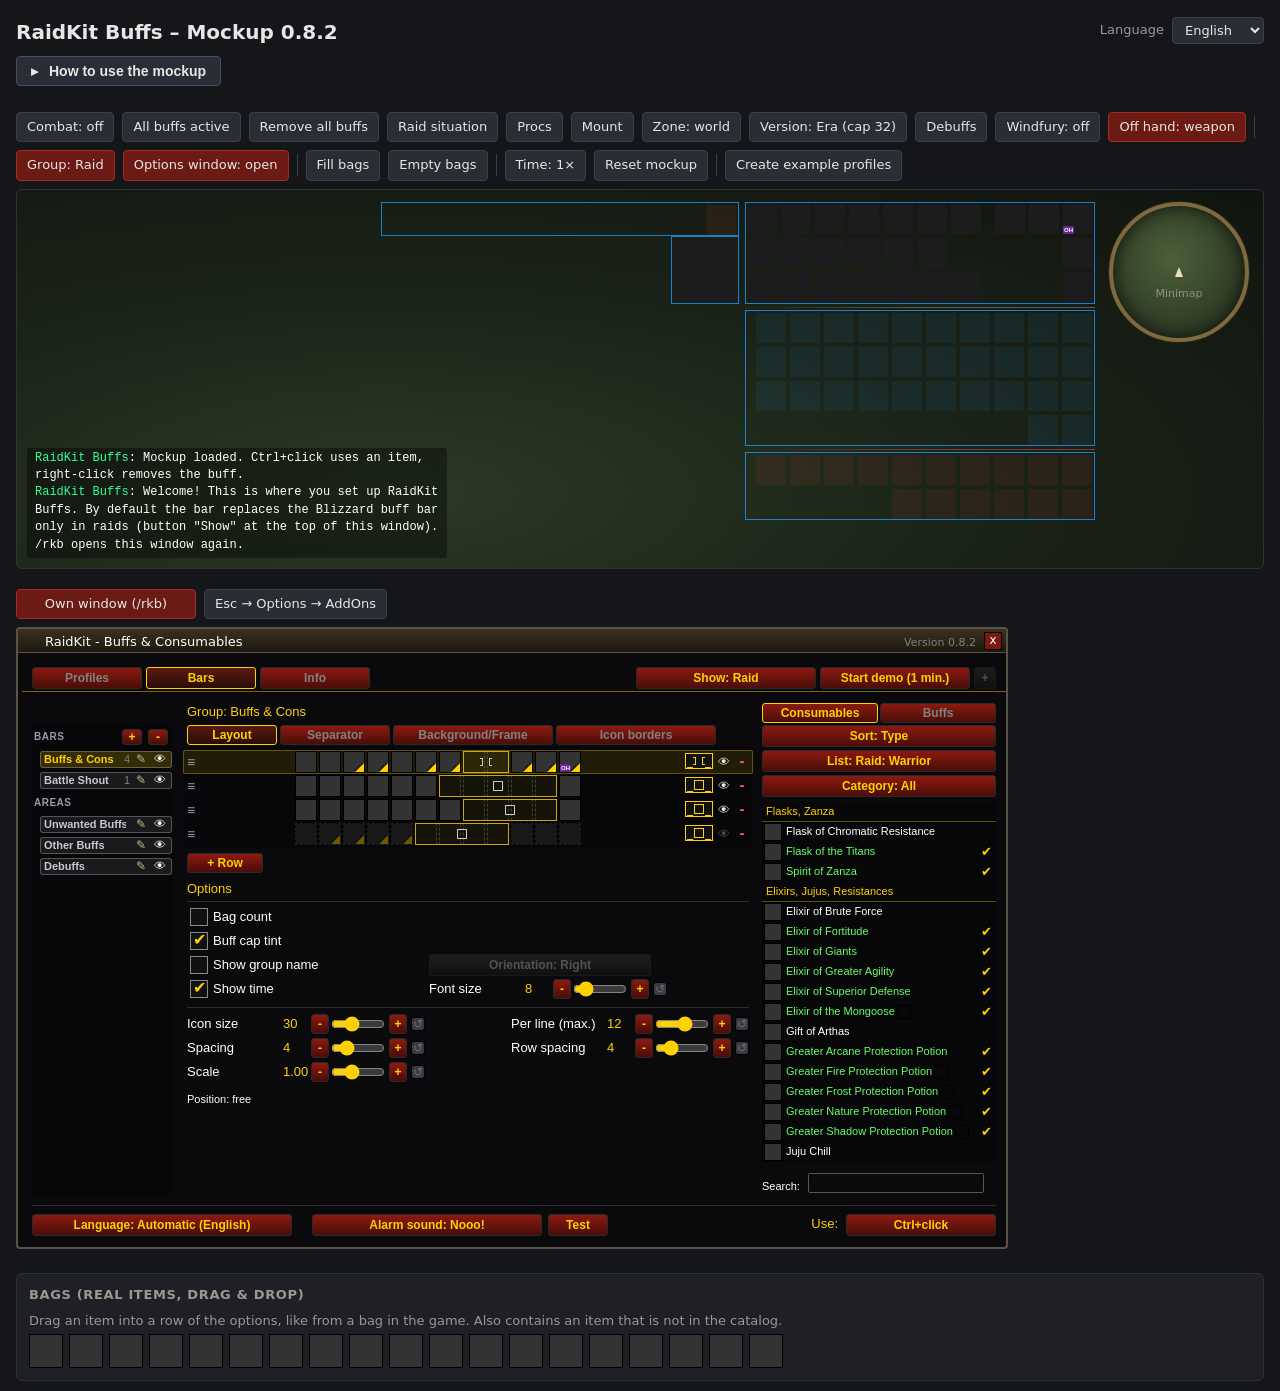
==== commit 131c0dce: "Preview 0.8.2" ====
--- a/Docs/mockup/raidkit_buffs.html
+++ b/Docs/mockup/raidkit_buffs.html
@@ -26,7 +26,7 @@
       <select id="pageLang"><option value="en">English</option><option value="de">Deutsch</option><option value="fr">Français</option><option value="es">Español</option></select>
     </label>
   </div>
-  <details class="pagehelp" id="pageHelp" open><summary data-p="How to use the mockup">How to use the mockup</summary>
+  <details class="pagehelp" id="pageHelp"><summary data-p="How to use the mockup">How to use the mockup</summary>
   <p class="hint" data-p="intro">Bar icon: <kbd>Ctrl</kbd>+click = use (default, can be switched off in the options), right-click = remove the buff (simulates <kbd>/cancelaura</kbd>). <kbd>Shift</kbd>+drag = move, <kbd>Shift</kbd>+right-click = options.
     Options: drag items from the catalog into the row, reorder them in the row, drag them out or right-click = remove.
     Rows: + = empty row or template, ->+ = copy row, eye = show/hide in the bar. Rename with the pencil or a double-click. Simulated class: Warrior.</p>
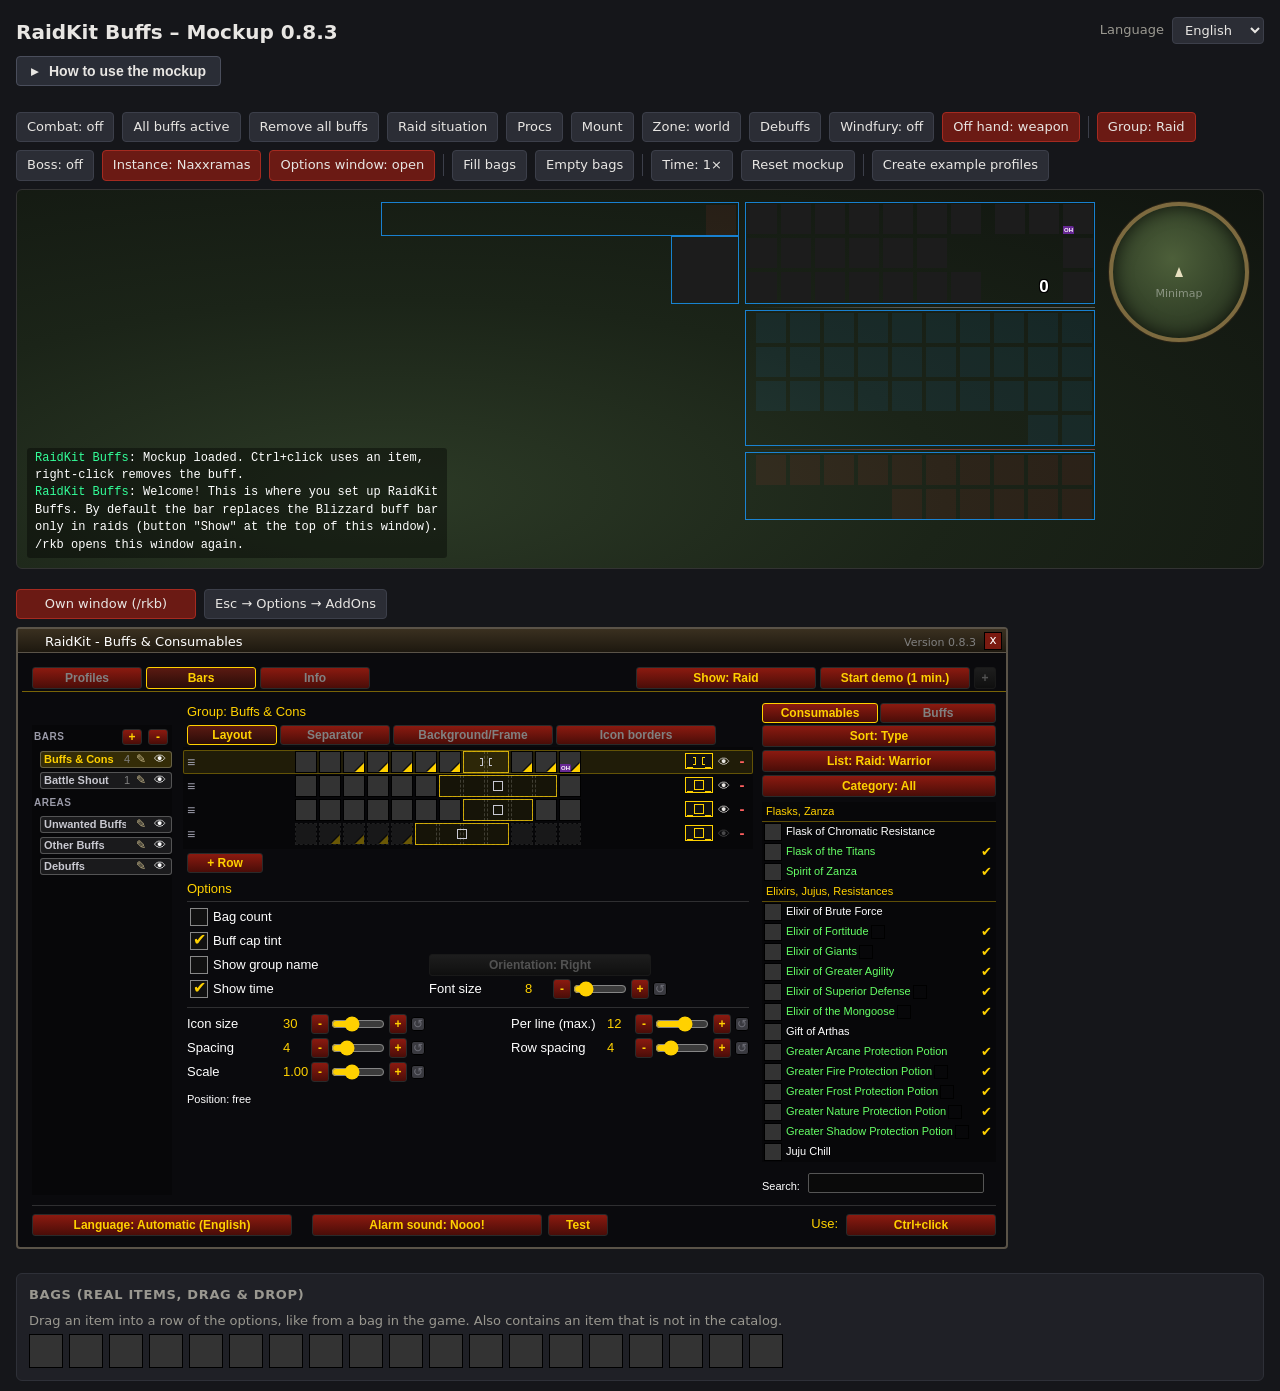
==== commit 7c891f7b: "Preview 0.8.3" ====
--- a/Docs/mockup/raidkit_buffs.html
+++ b/Docs/mockup/raidkit_buffs.html
@@ -21,7 +21,7 @@
      switches the whole page, the game texts too (?lang=) -->
 <header>
   <div class="pagehead">
-    <h1>RaidKit Buffs – Mockup 0.8.2</h1>
+    <h1>RaidKit Buffs – Mockup 0.8.3</h1>
     <label class="pagelang"><span data-p="Language">Language</span>
       <select id="pageLang"><option value="en">English</option><option value="de">Deutsch</option><option value="fr">Français</option><option value="es">Español</option></select>
     </label>
@@ -46,12 +46,13 @@
     <button id="btnProcs">Procs</button>
     <button id="btnMount" data-p="Mount">Mount</button>
     <button id="btnZone" data-p="Zone: world">Zone: world</button>
-    <button id="btnVersion" data-p="Version: Era (cap 32)">Version: Era (cap 32)</button>
     <button id="btnDebuff">Debuffs</button>
     <button id="btnWf" data-p="Windfury: off">Windfury: off</button>
     <button id="btnOffhand" class="on" data-p="Off hand: weapon">Off hand: weapon</button>
     <span class="sep"></span>
     <button id="btnGroup" class="on" data-p="Group: Raid">Group: Raid</button>
+    <button id="btnBoss" data-p="Boss: off">Boss: off</button>
+    <button id="btnInstance" class="on" data-p="Instance: Naxxramas">Instance: Naxxramas</button>
     <button id="btnOptOpen" data-p="Options window: closed">Options window: closed</button>
     <span class="sep"></span>
     <button id="btnRefill" data-p="Fill bags">Fill bags</button>
@@ -79,7 +80,7 @@
   </div>
   <div class="host-wrap">
     <div class="window" id="hostWindow">
-      <div class="titlebar"></div><div class="titleicon"></div><div class="titletext">RaidKit - Buffs &amp; Consumables</div><div class="titlever">Version 0.8.2</div><div class="close">x</div>
+      <div class="titlebar"></div><div class="titleicon"></div><div class="titletext">RaidKit - Buffs &amp; Consumables</div><div class="titlever">Version 0.8.3</div><div class="close">x</div>
     </div>
     <div class="settings" id="hostSettings" style="display:none">
       <div class="head" data-l="Options">Options</div>
--- a/Docs/mockup/css/raidkit_buffs.css
+++ b/Docs/mockup/css/raidkit_buffs.css
@@ -103,7 +103,7 @@
 .cb-mover.show.edit::after, .cb-mover.show.mouse::after { content: ""; position: absolute; inset: -6px; }
 /* no lines around the placeholders (session 4b, user: why a second frame inside the group?) */
 .cb-preview, .cb-preview.open.up, .cb-preview.open:not(.up), .cb-preview .ph { border-color: transparent !important; }
-.cb-area .cb-other, .cb-area .cb-unwrow, .cb-area .cb-counter { z-index: 1; } /* above the outline that takes the mouse */
+.cb-area .cb-other, .cb-area .cb-unwrow { z-index: 1; } /* above the outline that takes the mouse */
 .cb-btn { z-index: 1; }
 
 .tooltip { position: fixed; z-index: 100; pointer-events: none; background: rgba(8, 8, 20, .95); border: 1px solid #6c6c80; border-radius: 4px; padding: 6px 8px; font-size: 12px; min-width: 190px; max-width: 290px; display: none; }
@@ -258,7 +258,6 @@
 .content .rowlist .rowline.cat .pencil, .content .rowlist .rowline.cat .eye { visibility: hidden; }
 .content .rowlist .rowline.grp, .content .rowlist .rowline.sub { margin-left: 8px; }
 .page.unwmode .notunw, .page.debuffmode .notdebuff { display: none !important; }
-body.nocap .caponly { display: none !important; } /* only with a buff cap (Era), 2026-11-21 */
 .page:not(.grpmode) .grppanel { display: none !important; }
 /* style tabs (proposal 2026-11-14): only for "Alle Gruppen" and groups; on Frame/Separator/Icon borders the layout
    elements of the middle column are hidden, only the panel of the chosen tab is shown */
@@ -371,9 +370,13 @@
 .cb-btn.lost .border { animation: lostblink .5s steps(2) infinite; }
 @keyframes lostblink { 0% { background: rgb(255, 40, 40); } 50% { background: rgb(90, 0, 0); } }
 .cb-extra { position: absolute; left: 0; }
-.cb-counter { position: absolute; left: 0; top: 0; height: 16px; white-space: nowrap; font: 600 11px/16px "Segoe UI", sans-serif; text-shadow: 1px 1px 0 #000; color: #ddd; cursor: default; }
-.cb-counter.l4 { color: #ffd100; } .cb-counter.l3 { color: #ffb030; } .cb-counter.l2 { color: #ff8a1e; }
-.cb-counter.l1 { color: #ff5a46; } .cb-counter.l0 { color: #ff3030; }
+/* buff counter (2026-11-25, = B.UpdateCounterButton in Lua): used buff slots as a big number, on the bar without icon
+   and border (user: no background) */
+.cb-btn.capctr .icon, .cb-btn.capctr .border { display: none; }
+.cb-btn .capnum { position: absolute; inset: 0; display: flex; align-items: center; justify-content: center; font: 800 20px/1 "Segoe UI", sans-serif; color: #fff; pointer-events: none;
+  text-shadow: 1px 1px 0 #000, -1px -1px 0 #000, 1px -1px 0 #000, -1px 1px 0 #000; }
+.capnum.l4 { color: #ffd100; } .capnum.l3 { color: #ffb030; } .capnum.l2 { color: #ff8a1e; }
+.capnum.l1 { color: #ff5a46; } .capnum.l0 { color: #ff3030; }
 /* row "Unerwünschte Buffs" (2026-11-10): click anywhere in it removes all (= secure macro button in Bar.lua) */
 .cb-unwrow { position: absolute; cursor: pointer; } /* framed like a button: .s-button below (2026-11-11) */
 /* option "Trenner anzeigen" (2026-11-14, = f.sep in Bar.lua): line on the docked side of a group, debuffs red */
